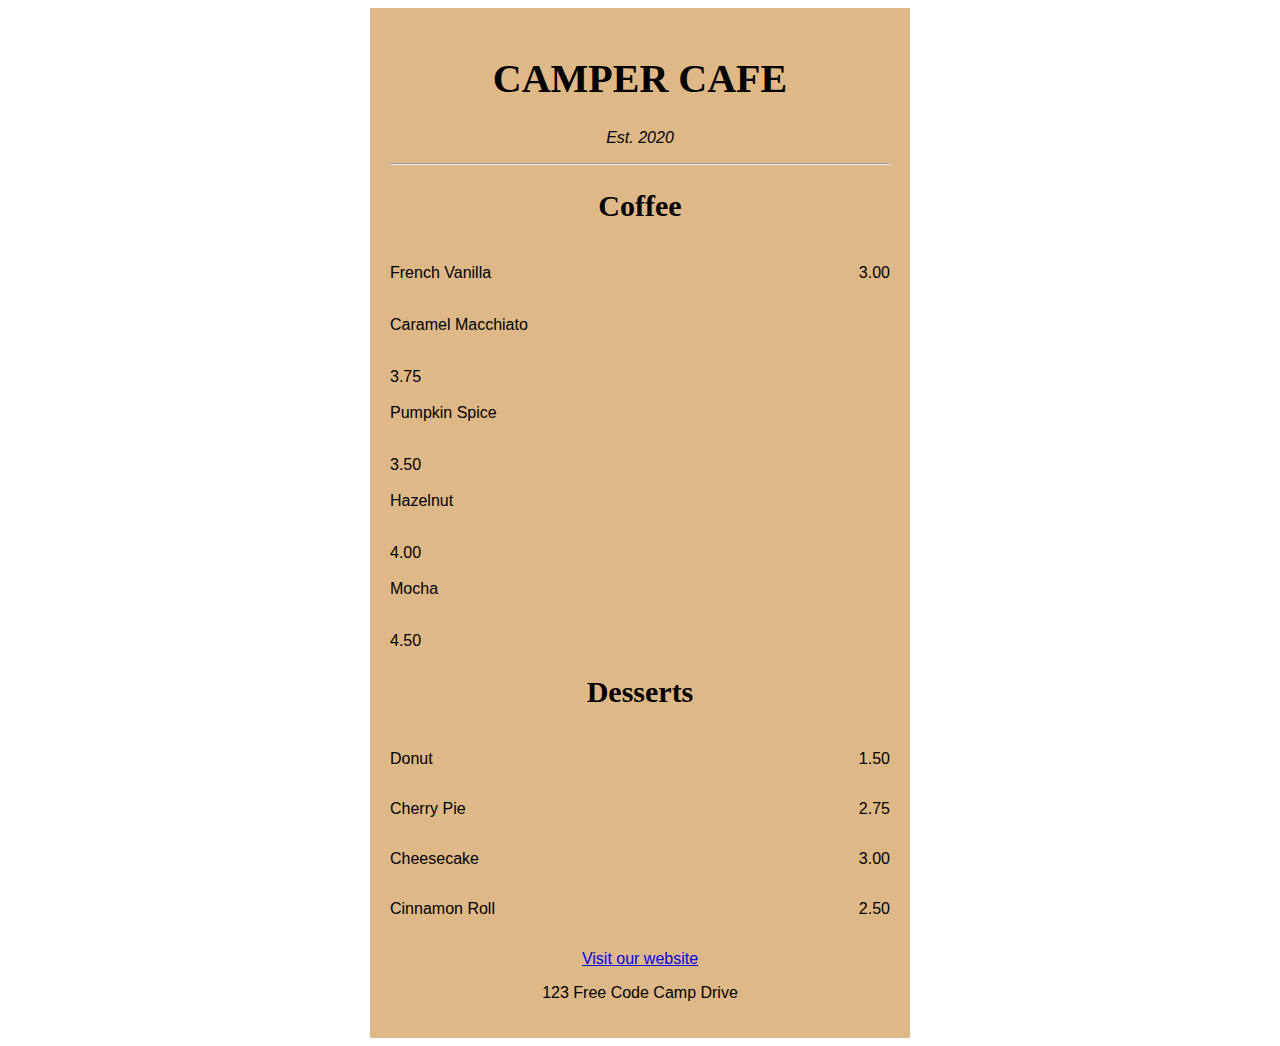
==== cafemenu_css.html @ ee7a4bf7 "updated css of cafemenu until step 66" ====
<!DOCTYPE html>
<html lang="en">

<head>
    <title> Cafe Menu</title>
    <meta charset="utf-8">
    <link rel="stylesheet" href="styles.css">
    <!-- For the styling of the page to look similar on mobile as it does on a desktop or laptop, you need to add a meta element with a special content attribute. -->
    <meta name="viewport" content="width=device-width, initial-scale=1.0" />
</head>

<body>
    <!-- It is preferable to use class attribute and not id attribute for styling -->
    <div class="menu">
        <main>
            <h1>CAMPER CAFE</h1>
            <p class="established">Est. 2020</p>
            <hr> <!--  hr is a void element to create a horizontal line. -->
            <section>
                <h2>Coffee</h2>
                <!-- . p elements are block-level elements, so they take up the entire width of their parent element. -->
                <!-- To get flavor and price on the same line, you need to apply some styling to the p elements so they behave more like inline elements                  -->
                <article class="item">
                    <p class="flavor">French Vanilla</p><p class="price"> 3.00 </p>
                </article>
                <article class="item">
                    <p class="flavor">Caramel Macchiato</p><p class="price"></p> 3.75 </p>
                </article>
                <article class="item">
                    <p class="flavor">Pumpkin Spice</p><p class="price"></p> 3.50 </p>
                </article>
                <article class="item">
                    <p class="flavor">Hazelnut</p><p class="price"></p>4.00</p>
                </article>
                <article class="item">
                    <p class="flavor">Mocha</p><p class="price"></p>4.50</p>
                </article>
            </section>
            <section>
                <h2> Desserts </h2>
                <article class="item">
                    <p class="dessert">Donut</p><p class="price">1.50</p>                   
                </article>
                <article class="item">
                    <p class="dessert">Cherry Pie</p><p class="price"> 2.75</p>                   
                </article>
                <article class="item">
                    <p class="dessert">Cheesecake</p><p class="price"> 3.00</p>                    
                </article>
                <article class="item">
                    <p class="dessert">Cinnamon Roll</p><p class="price"> 2.50</p>
                </article>
            </section>
        </main>
        <footer>
            <p>  <a href="https://www.freecodecamp.org"> Visit our website </a> </p>
            <p> 123 Free Code Camp Drive </p>
          </footer>
    </div>
</body>

</html>
---- styles.css ----
body {
    background-image: url(https://cdn.freecodecamp.org/curriculum/css-cafe/beans.jpg);
    font-family: sans-serif;
}

h1 {
    font-size: 40px;
}

h2 {
    font-size: 30px;
}

h1,
h2 {
    font-family: Impact, serif;
}

h1,
h2,
p {
    text-align: center;
}

.established {
    font-style: italic;
}

/* #<id-name> (ex: #menu which is a <div> element) is generally used to style the specific element. */

/* However, it is more common to  A class selector is defined by a name with a dot directly in front of it, (ex: .menu) */
.menu {
    width: 80%;
    background-color: burlywood;
    margin-left: auto;
    margin-right: auto;
    padding-left: 20px;
    /* Alternatively can just use padding: 20px if all 4 sides (top, bottom, left, right) have same value */
    padding-right: 20px;
    padding-top: 20px;
    padding-bottom: 20px;
    max-width: 500px;
}

.flavor,
.dessert {
    text-align: left;
    /* but the price didn't stay over on the right. This is because inline-block elements only take up the width of their content. To spread them out, add a width property  */
    /* Styling the p elements as inline-block and placing them on separate lines in the code creates an extra space to the right of the first p element, causing the second one to shift to the next line. One way to fix this is to make each p element's width a little less than 50%. But that screws up the spacing*/
    width: 75%;
    /* 50% doesnt work if p elements are not in same line */
}

.price {
    text-align: right;
    width: 25%;
}

/* The p elements are nested in an article element with the class attribute of item will be styled as inline */
.item p {
    display: inline-block;
}
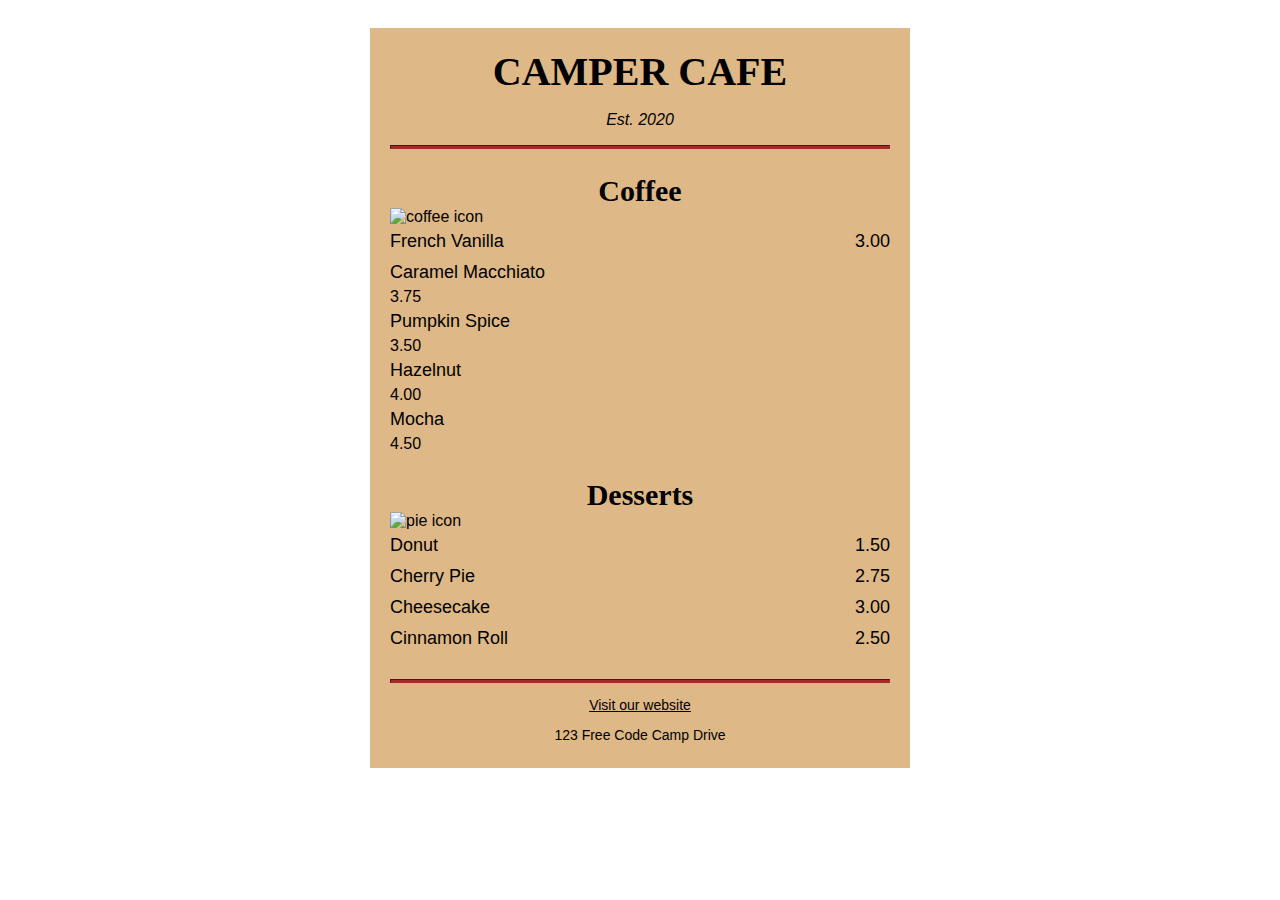
==== commit a1115e4f: "completed the Learn Basic CSS Cafe Menu" ====
--- a/cafemenu_css.html
+++ b/cafemenu_css.html
@@ -18,6 +18,7 @@
             <hr> <!--  hr is a void element to create a horizontal line. -->
             <section>
                 <h2>Coffee</h2>
+                <img src="https://cdn.freecodecamp.org/curriculum/css-cafe/coffee.jpg" alt="coffee icon">
                 <!-- . p elements are block-level elements, so they take up the entire width of their parent element. -->
                 <!-- To get flavor and price on the same line, you need to apply some styling to the p elements so they behave more like inline elements                  -->
                 <article class="item">
@@ -38,6 +39,7 @@
             </section>
             <section>
                 <h2> Desserts </h2>
+                <img src="https://cdn.freecodecamp.org/curriculum/css-cafe/pie.jpg" alt=" pie icon">
                 <article class="item">
                     <p class="dessert">Donut</p><p class="price">1.50</p>                   
                 </article>
@@ -52,9 +54,10 @@
                 </article>
             </section>
         </main>
+        <hr class="bottom-line">
         <footer>
             <p>  <a href="https://www.freecodecamp.org"> Visit our website </a> </p>
-            <p> 123 Free Code Camp Drive </p>
+            <p class="address"> 123 Free Code Camp Drive </p>
           </footer>
     </div>
 </body>
--- a/styles.css
+++ b/styles.css
@@ -1,10 +1,23 @@
 body {
     background-image: url(https://cdn.freecodecamp.org/curriculum/css-cafe/beans.jpg);
     font-family: sans-serif;
+    padding: 20px;
+}
+
+hr {
+    height: 2px;
+    background-color: brown;
+    border-color: brown;
+}
+
+.bottom-line {
+    margin-top: 25px;
 }
 
 h1 {
     font-size: 40px;
+    margin-top: 0px;
+    margin-bottom: 15px;
 }
 
 h2 {
@@ -42,6 +55,13 @@
     max-width: 500px;
 }
 
+img {
+    display: block;
+    margin-left: auto;
+    margin-right: auto;
+    margin-top: -25px; /* Negative values help to move the margin up and closer to previous element */
+}
+
 .flavor,
 .dessert {
     text-align: left;
@@ -54,9 +74,43 @@
 .price {
     text-align: right;
     width: 25%;
+    font-size: 18px;
 }
 
 /* The p elements are nested in an article element with the class attribute of item will be styled as inline */
 .item p {
     display: inline-block;
+    margin-top: 5px;
+    margin-bottom: 5px;
+    font-size: 18px;
+}
+
+/*FOOTER*/
+footer {
+    font-size: 14px;
+}
+
+.address {
+    margin-bottom: 5px;
+}
+
+a {
+    color: black;
+}
+
+/* element:visited is used to change property when clicked (typically for a with href) */
+/* you can use hex codes for color instead of name */
+a:visited {
+    /* color:black; */
+    color: #000000;
+}
+
+/* elemnt:hover is used to change property when hovered over the element. Ex: a element with href */
+a:hover {
+    color: brown;
+}
+
+/* You change properties of a link when the link is actually being clicked by using a pseudo-selector that looks like a:active { propertyName: propertyValue; }. */
+a:active {
+    color: brown;
 }